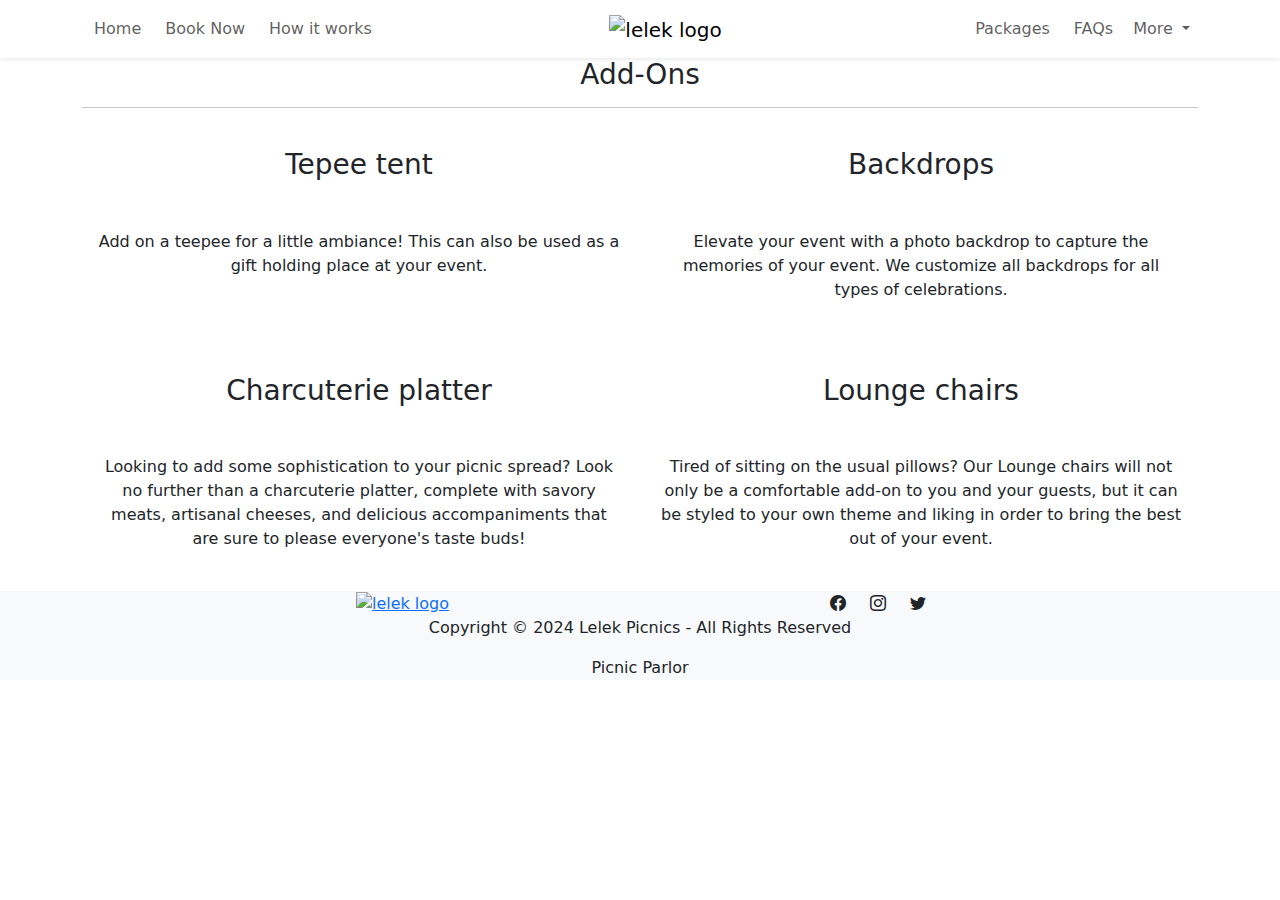
==== adds.html @ 7b239ad9 "new commit" ====
<!DOCTYPE html>
<html lang="en">
<head>
    <meta charset="UTF-8">
    <meta name="viewport" content="width=device-width, initial-scale=1.0">
    <title>Lelek Picnics</title>
    <!-- Bootstrap css link -->
    <link href="https://cdn.jsdelivr.net/npm/bootstrap@5.3.3/dist/css/bootstrap.min.css" rel="stylesheet">
    <!-- Bootstrap icons -->
    <link rel="stylesheet" href="https://cdn.jsdelivr.net/npm/bootstrap-icons@1.11.3/font/bootstrap-icons.min.css">
    <!-- Css custom link -->
     <link rel="stylesheet" href="assets/styles.css">
     <!-- icon image -->
     <link rel="icon" href="images/lelek_logo_edited.png" type="image/icon type">
</head>
<body>

    <!-- Navbar -->
    <nav class="navbar sticky-top navbar-expand-md shadow-sm">
        <div class="container d-flex justify-content-between">
            
            <a href="index.html" class="navbar-brand d-md-none d-sm-block">
                <img src="images/lelek_logo_edited.png" width="90" height="80" class="img-fluid" alt="lelek logo">
            </a> 

             <!-- Toggle button for mobile nav -->
             <button class="navbar-toggler fs-1 border-0 d-md-none d-sm-block" type="button" data-bs-toggle="collapse" data-bs-target="#navbarTogglerDemo01" aria-controls="navbarTogglerDemo01" aria-expanded="false" aria-label="Toggle navigation">
                <span class="navbar-toggler-icon"></span>
            </button>

            <!-- Navbar links -->
             <div class="collapse navbar-collapse justify-content-between align-center" id="navbarTogglerDemo01">
                <ul class="navbar-nav">
                    <li class="nav-item mx-1">
                        <a href="index.html" class="nav-link">Home</a>
                    </li>
                    <li class="nav-item mx-1">
                        <a href="booking.html" class="nav-link">Book Now</a>
                    </li>                   
                    <li class="nav-item mx-1">
                        <a href="how-it-works.html" class="nav-link">How it works</a>
                    </li>
                    <!-- 
                    <li class="nav-item mx-1">
                        <a href="#" class="nav-link">Book Now</a>
                    </li>
                    <li class="nav-item mx-1">
                        <a href="#" class="nav-link">FAQs</a>
                    </li>
                    <li class="nav-item dropdown">
                        <a class="nav-link dropdown-toggle" href="#" role="button" data-bs-toggle="dropdown" aria-expanded="false">
                          More
                        </a>
                        <ul class="dropdown-menu">
                          <li><a class="dropdown-item" href="#">About Us</a></li>
                          <li><a class="dropdown-item" href="#">Locations</a></li>
                           <li><hr class="dropdown-divider"></li> -->
                          <!-- <li><a class="dropdown-item" href="#">Tablescapes</a></li> -->
                          <!-- <li><a class="dropdown-item" href="#">Add-Ons</a></li> -->
                        </ul>
                      <!-- </li> --> 
                </ul>
            </div>

            <a href="index.html" class="navbar-brand d-none d-md-block">
                <img src="images/lelek_logo_edited.png" width="90" height="80" class="img-fluid" alt="lelek logo">
            </a> 

            <!-- Navbar links -->
            <div class="collapse navbar-collapse justify-content-end align-center" id="navbarTogglerDemo01">
                <ul class="navbar-nav">
                    <!-- <li class="nav-item mx-1">
                        <a href="#" class="nav-link">Home</a>
                    </li>
                    <li class="nav-item mx-1">
                        <a href="#" class="nav-link">Packages</a>
                    </li>                    -->
                    <!-- <li class="nav-item mx-1">
                        <a href="#" class="nav-link">How it works</a>
                    </li> -->
                    <li class="nav-item mx-1">
                        <a href="packages.html" class="nav-link">Packages</a>
                    </li>
                    <li class="nav-item mx-1">
                        <a href="FAQ.html" class="nav-link">FAQs</a>
                    </li>
                    <li class="nav-item dropdown">
                        <a class="nav-link dropdown-toggle" href="about" role="button" data-bs-toggle="dropdown" aria-expanded="false">
                          More
                        </a>
                        <ul class="dropdown-menu border-0">
                          <li><a class="dropdown-item" href="about.html">About Us</a></li>
                          <li><a class="dropdown-item" href="locations.html">Locations</a></li>
                          <!-- <li><hr class="dropdown-divider"></li> -->
                          <li><a class="dropdown-item" href="tablescapes.html">Tablescapes</a></li>
                          <li><a class="dropdown-item" href="adds.html">Add-Ons</a></li>
                        </ul>
                      </li>
                </ul>
             </div>

             <!-- Toggle button for mobile nav -->
            <button class="navbar-toggler fs-1 border-0 d-none" type="button" data-bs-toggle="collapse" data-bs-target="#navbarTogglerDemo01" aria-controls="navbarTogglerDemo01" aria-expanded="false" aria-label="Toggle navigation">
                <span class="navbar-toggler-icon"></span>
            </button>

        </div>
    </nav>



    <!-- Add Ons -->
     <section>
        <div class="container text-center">
            <h3 class="text-center page-heading">Add-Ons</h3>
            <hr>
            <div class="row d-flex g-2">
                <div class="col-md-6 my-4">
                    <h3 class="section-heading my-2">Tepee tent</h3>
                    <img src="images/image15.jpg" class="mt-3 img-fluid" height="450px" alt="">
                    <p class="px-3 mt-3">Add on a teepee for a little ambiance! This can also be used as a gift holding place at your event.</p>
                </div>
                <div class="col-md-6 my-4">
                    <h3 class="section-heading my-2">Backdrops</h3>
                    <img src="images/image43.jpg" class="mt-3 img-fluid" height="450px" alt="">
                    <p class="px-3 mt-3">Elevate your event with a photo backdrop to capture the memories of your event. We customize all backdrops for all types of celebrations.</p>
                </div>
                <div class="col-md-6 my-4">
                    <h3 class="section-heading my-2">Charcuterie platter</h3>
                    <img src="images/image45.jpg" class="mt-3 img-fluid" height="450px" alt="">
                    <p class="px-3 mt-3">Looking to add some sophistication to your picnic spread? Look no further than a charcuterie platter, complete with savory meats, artisanal cheeses, and delicious accompaniments that are sure to please everyone's taste buds!</p>
                </div>
                <div class="col-md-6 my-4">
                    <h3 class="section-heading my-2">Lounge chairs</h3>
                    <img src="images/image33.jpg" class="mt-3 img-fluid" height="450px" alt="">
                    <p class="px-3 mt-3">Tired of sitting on the usual pillows? Our Lounge chairs will not only be a comfortable add-on to you and your guests, but it can be styled to your own theme and liking in order to bring the best out of your event.</p>
                </div>
            </div>
        </div>
     </section>
    





    <!-- Footer section -->
    <footer class="bg-light">
        <section>
            <div class="container">
                <div class="row d-flex justify-content-center text-center align-items-center">
                    <div class="col-md-5">
                        <a href="index.html" class="">
                            <img src="images/lelek_logo_edited.png" width="90" height="85" class="img-fluid" alt="lelek logo">
                        </a> 
                    </div>
                    <div class="col-md-5">
                        <div class=" d-flex justify-content-center gap-4 text-center">
                            <i class="bi bi-facebook"></i>
                            <i class="bi bi-instagram"></i>
                            <i class="bi bi-twitter"></i>
                        </div>
                        
                    </div>
                </div>
                <p class="text-center">Copyright © 2024 Lelek Picnics - All Rights Reserved</p>
                <p class="text-center">Picnic Parlor</p>
            </div>
        </section>
    </footer>


    <script>
        const currentLocation = location.href;
        const menuItem = document.querySelectorAll('.nav-link');
        const menuLength = menuItem.length;

        for(let i = 0; i < menuLength; i++){
            if(menuItem[i].href === currentLocation){
                menuItem[i].classList.add('used');
            }
        }
      </script>


    <!-- bootstrap js link -->
    <script src="https://cdn.jsdelivr.net/npm/bootstrap@5.3.3/dist/js/bootstrap.bundle.min.js"></script>
     
    <!-- Fontawesome js link -->
    <script src="https://kit.fontawesome.com/29a1fbc77f.js" crossorigin="anonymous"></script>

    <!-- Custom JS link -->
    <script src="assets/script.js"></script>
    
</body>
</html>
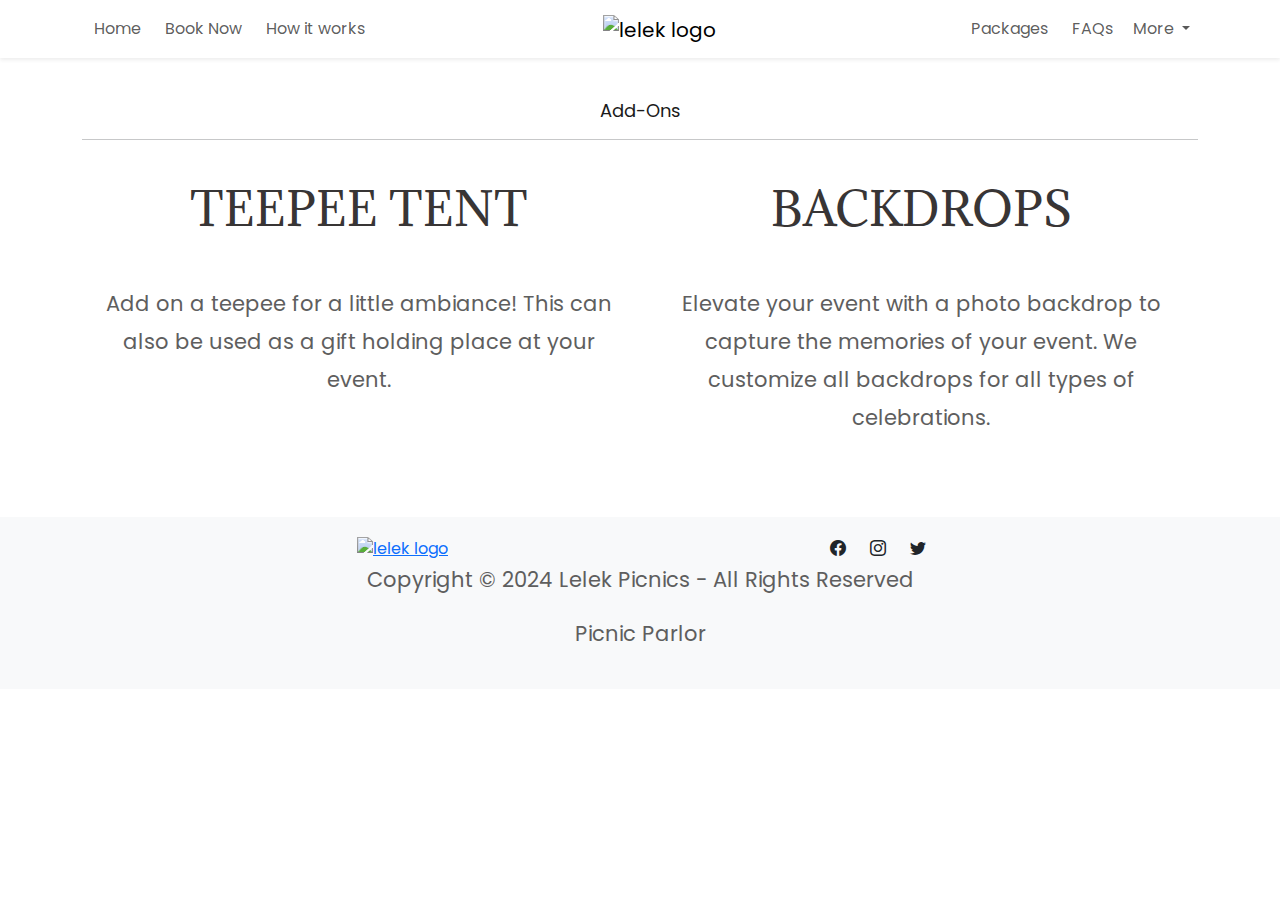
==== commit b0df81c5: "new commit" ====
--- a/adds.html
+++ b/adds.html
@@ -40,25 +40,6 @@
                     <li class="nav-item mx-1">
                         <a href="how-it-works.html" class="nav-link">How it works</a>
                     </li>
-                    <!-- 
-                    <li class="nav-item mx-1">
-                        <a href="#" class="nav-link">Book Now</a>
-                    </li>
-                    <li class="nav-item mx-1">
-                        <a href="#" class="nav-link">FAQs</a>
-                    </li>
-                    <li class="nav-item dropdown">
-                        <a class="nav-link dropdown-toggle" href="#" role="button" data-bs-toggle="dropdown" aria-expanded="false">
-                          More
-                        </a>
-                        <ul class="dropdown-menu">
-                          <li><a class="dropdown-item" href="#">About Us</a></li>
-                          <li><a class="dropdown-item" href="#">Locations</a></li>
-                           <li><hr class="dropdown-divider"></li> -->
-                          <!-- <li><a class="dropdown-item" href="#">Tablescapes</a></li> -->
-                          <!-- <li><a class="dropdown-item" href="#">Add-Ons</a></li> -->
-                        </ul>
-                      <!-- </li> --> 
                 </ul>
             </div>
 
@@ -69,15 +50,6 @@
             <!-- Navbar links -->
             <div class="collapse navbar-collapse justify-content-end align-center" id="navbarTogglerDemo01">
                 <ul class="navbar-nav">
-                    <!-- <li class="nav-item mx-1">
-                        <a href="#" class="nav-link">Home</a>
-                    </li>
-                    <li class="nav-item mx-1">
-                        <a href="#" class="nav-link">Packages</a>
-                    </li>                    -->
-                    <!-- <li class="nav-item mx-1">
-                        <a href="#" class="nav-link">How it works</a>
-                    </li> -->
                     <li class="nav-item mx-1">
                         <a href="packages.html" class="nav-link">Packages</a>
                     </li>
@@ -91,8 +63,6 @@
                         <ul class="dropdown-menu border-0">
                           <li><a class="dropdown-item" href="about.html">About Us</a></li>
                           <li><a class="dropdown-item" href="locations.html">Locations</a></li>
-                          <!-- <li><hr class="dropdown-divider"></li> -->
-                          <li><a class="dropdown-item" href="tablescapes.html">Tablescapes</a></li>
                           <li><a class="dropdown-item" href="adds.html">Add-Ons</a></li>
                         </ul>
                       </li>
@@ -116,7 +86,7 @@
             <hr>
             <div class="row d-flex g-2">
                 <div class="col-md-6 my-4">
-                    <h3 class="section-heading my-2">Tepee tent</h3>
+                    <h3 class="section-heading my-2">Teepee tent</h3>
                     <img src="images/image15.jpg" class="mt-3 img-fluid" height="450px" alt="">
                     <p class="px-3 mt-3">Add on a teepee for a little ambiance! This can also be used as a gift holding place at your event.</p>
                 </div>
@@ -125,17 +95,6 @@
                     <img src="images/image43.jpg" class="mt-3 img-fluid" height="450px" alt="">
                     <p class="px-3 mt-3">Elevate your event with a photo backdrop to capture the memories of your event. We customize all backdrops for all types of celebrations.</p>
                 </div>
-                <div class="col-md-6 my-4">
-                    <h3 class="section-heading my-2">Charcuterie platter</h3>
-                    <img src="images/image45.jpg" class="mt-3 img-fluid" height="450px" alt="">
-                    <p class="px-3 mt-3">Looking to add some sophistication to your picnic spread? Look no further than a charcuterie platter, complete with savory meats, artisanal cheeses, and delicious accompaniments that are sure to please everyone's taste buds!</p>
-                </div>
-                <div class="col-md-6 my-4">
-                    <h3 class="section-heading my-2">Lounge chairs</h3>
-                    <img src="images/image33.jpg" class="mt-3 img-fluid" height="450px" alt="">
-                    <p class="px-3 mt-3">Tired of sitting on the usual pillows? Our Lounge chairs will not only be a comfortable add-on to you and your guests, but it can be styled to your own theme and liking in order to bring the best out of your event.</p>
-                </div>
-            </div>
         </div>
      </section>
     
--- a/assets/styles.css
+++ b/assets/styles.css
@@ -0,0 +1,95 @@
+@import url('https://fonts.googleapis.com/css2?family=Poppins:ital,wght@0,100;0,200;0,300;0,400;0,500;0,600;0,700;0,800;0,900;1,100;1,200;1,300;1,400;1,500;1,600;1,700;1,800;1,900&display=swap');
+@import url('https://fonts.googleapis.com/css2?family=Adamina&family=Poppins:ital,wght@0,100;0,200;0,300;0,400;0,500;0,600;0,700;0,800;0,900;1,100;1,200;1,300;1,400;1,500;1,600;1,700;1,800;1,900&display=swap');
+
+*{
+    border: 0;
+    padding: 0;
+    box-sizing: border-box;
+    font-family: "Poppins", sans-serif;
+}
+section{
+    padding: 20px 0;
+    margin-top: 20px;
+}
+p{
+    font-weight: 400;
+    font-style: normal;
+    font-size: 21px;
+    line-height: 37.8px;
+    color: rgb(94, 94, 94);
+}
+.flex-column img{
+    height: 550px !important;
+}
+.navbar{
+    background-color: #fff;
+}
+
+.nav-link:hover{
+    /* color: #bf9b30 !important; */
+    text-decoration: underline;
+    /* text-decoration-color: #bf9b30; */
+    text-underline-offset: 5px;
+}
+.nav-link.used{
+    /* color: #bf9b30; */
+    text-decoration: underline;
+    /* text-decoration-color: #bf9b30; */
+    text-underline-offset: 5px;
+}
+.hero-image{
+    height: 60vh;
+    width: 100%;
+    /* max-height: 450px; */
+}
+
+.section-heading{
+    font-family: Adamina, serif;
+    font-weight: 400;
+    font-style: normal;
+    font-size: 45px;
+    line-height: 57.6px;
+    color: rgb(56, 53, 53);
+    text-align: center;
+    text-transform: uppercase;
+}
+.booking-form{
+    max-width: 70%;
+}
+.page-heading{
+    font-family: Poppins, arial, sans-serif;
+    font-weight: 400;
+    font-style: normal;
+    font-size: 18px;
+    line-height: 25.2px;
+    color: rgb(27, 27, 27);
+
+}
+.how-text{
+    font-family: Adamina, serif;
+    font-weight: 400;
+    font-style: normal;
+    font-size: 30px;
+    line-height: 37.5px;
+    color: rgb(56, 53, 53);
+    text-transform: uppercase;
+}
+.column{
+    flex: 33.3%;
+}
+
+
+@media only screen and (max-width: 750px){
+    .hero-image, .carousel-item img{
+        height: 350px;
+    }
+    .booking-form{
+        max-width: 100% !important;
+    }
+    .flex-column img{
+        height: 400px !important;
+    }
+}
+
+
+    
